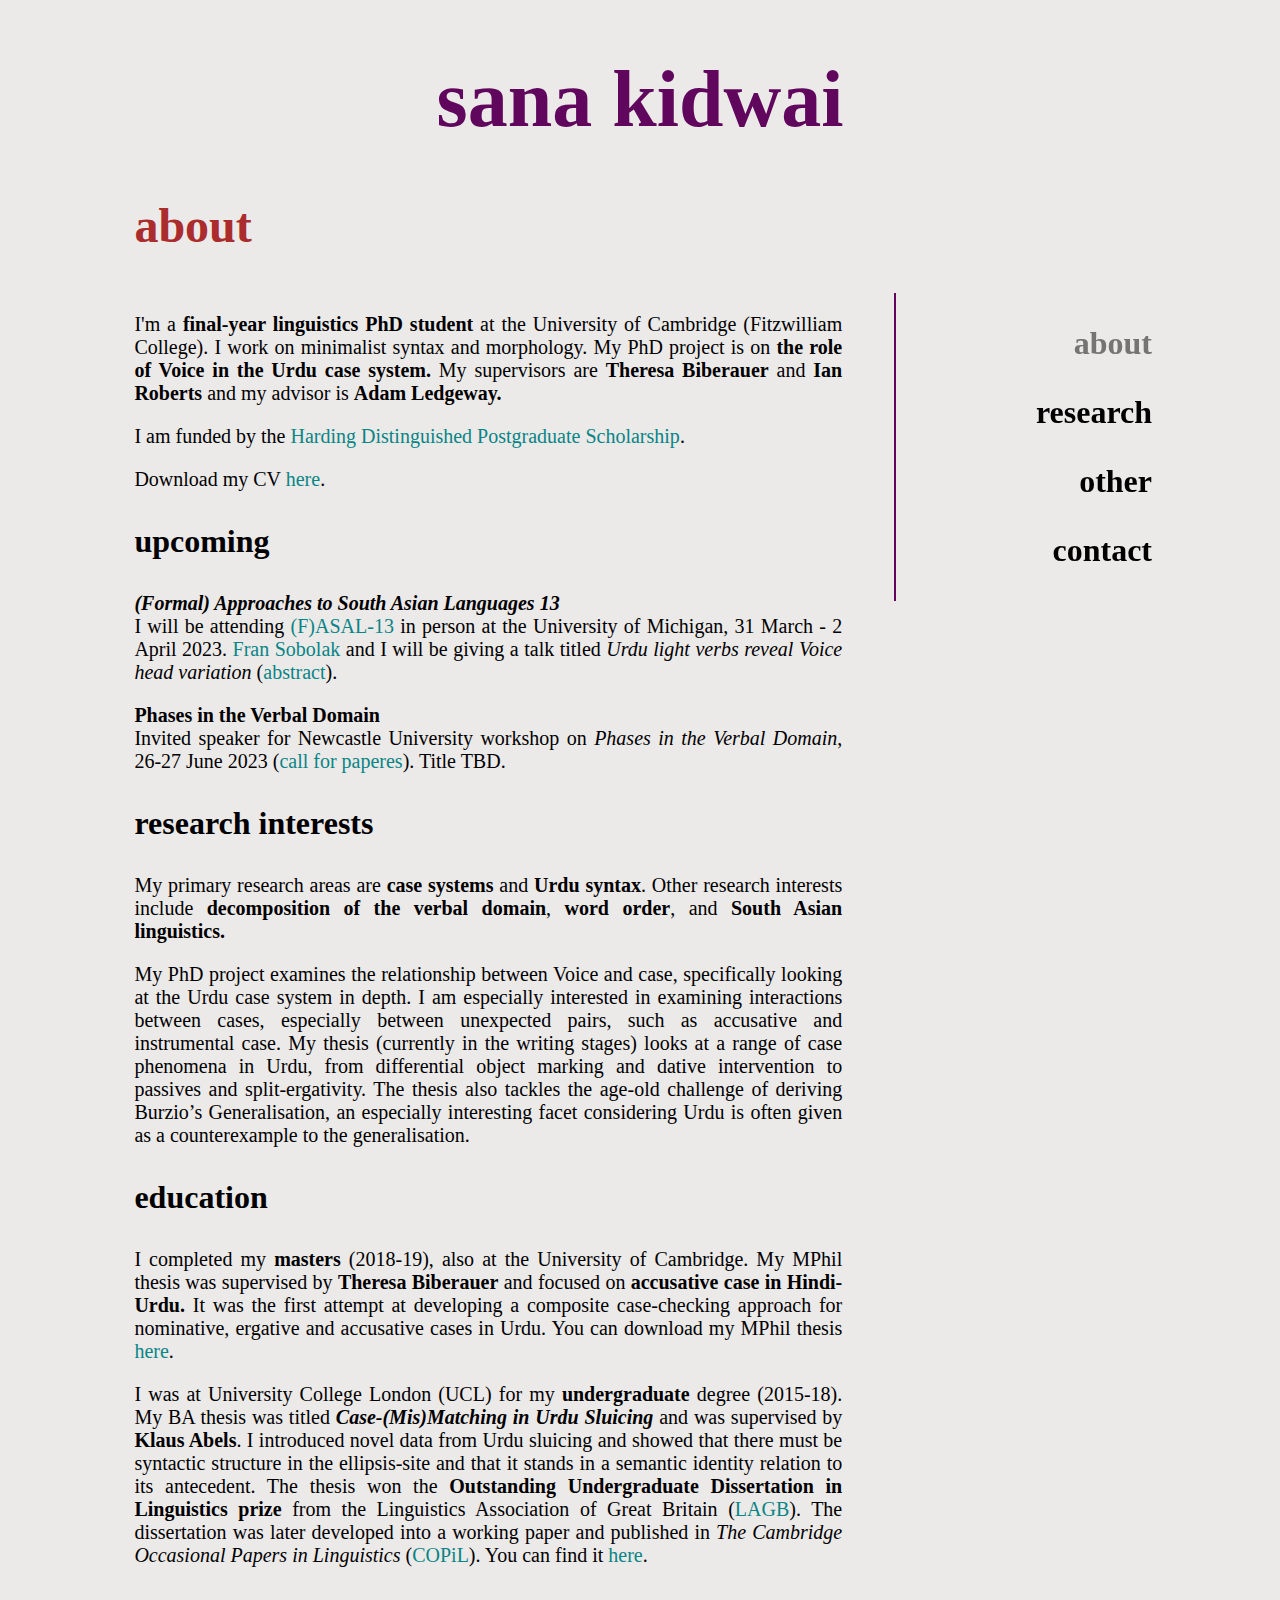
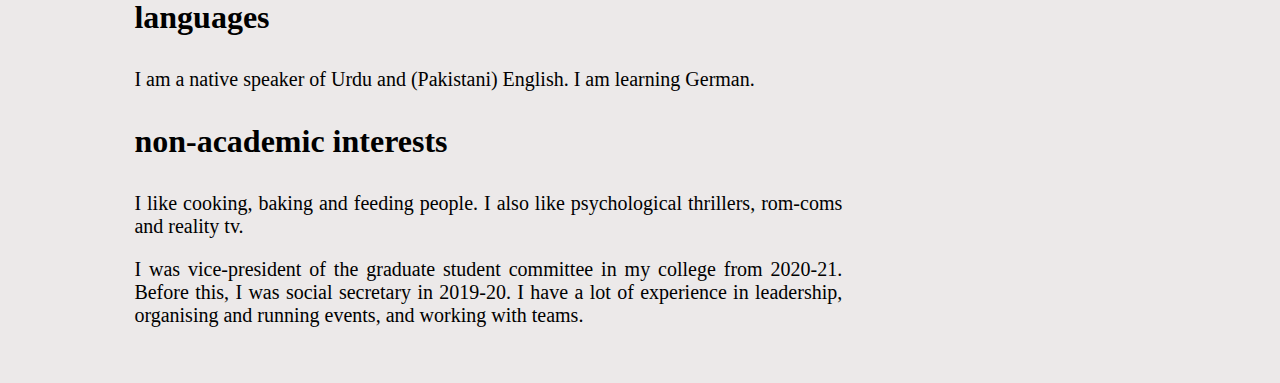
==== about.html @ cfe11813 "Update about.html" ====
<!DOCTYPE html>

<html>

<head>

    <title> sana kidwai </title>
    
    <link rel="stylesheet" href="skidwai.css">
    
    <meta name="description" content="Personal website of Sana Kidwai">
    <meta name="keywords" content="HTML, CSS, JavaScript">
    <meta name="author" content="Sana Kidwai">
    
    <meta name="viewport" content="width=device-width, initial-scale=1.0">
    
</head>
    
<body>

    <div id = header>
        <h1> <a href = "index.html" id = "home"> sana kidwai </a> </h1>
    </div>
    
    <div id = body>
        
        <h2> about </h2>
        
    <!-- main text -->
    <div id = main-text>
        
        <p> I'm a <b>final-year linguistics PhD student</b> at the University of Cambridge (Fitzwilliam College). I work on minimalist syntax and morphology. My PhD project is on <b>the role of Voice in the Urdu case system.</b> My supervisors are <b>Theresa Biberauer</b> and <b>Ian Roberts</b> and my advisor is <b>Adam Ledgeway.</b> </p>
        
        <p> I am funded by the <a href = "https://www.hardingscholars.fund.cam.ac.uk/sana-kidwai-2019-cohort" class = highlighted-link target = "_blank"> Harding Distinguished Postgraduate Scholarship</a>. </p>
        
        <p> Download my CV <a href = "https://www.dropbox.com/s/keftcfqgj2usd6i/CV.pdf?dl=0" class = highlighted-link target = "_blank">here</a>. </p>
        
        <h3> upcoming </h3>
        
        <p> <b><i>(Formal) Approaches to South Asian Languages 13</i></b><br>
        I will be attending <a href = "https://sites.google.com/umich.edu/fasal-13/home?authuser=0"class = highlighted-link target = "_blank">(F)ASAL-13</a> in person at the University of Michigan, 31 March - 2 April 2023. <a href = "https://sites.google.com/cornell.edu/fesobolak/home" class = highlighted-link target = "_blank">Fran Sobolak</a> and I will be giving a talk titled <i>Urdu light verbs reveal Voice head variation</i> (<a href="https://osf.io/whe4b" class = highlighted-link target = "_blank">abstract</a>).
        </p>
        
        <p> <b>Phases in the Verbal Domain</b><br>
        Invited speaker for Newcastle University workshop on <i>Phases in the Verbal Domain</i>, 26-27 June 2023 (<a href = "https://www.lagb.org.uk/forum/13121004" class = highlighted-link target = "_blank">call for paperes</a>). Title TBD.
        </p>
        
        <h3> research interests </h3>
        
        <p> My primary research areas are <b>case systems</b> and <b>Urdu syntax</b>. Other research interests include <b>decomposition of the verbal domain</b>, <b>word order</b>, and <b>South Asian linguistics.</b> </p>
        
        <!--
        <p> My <b>PhD project</b> aims to provide a comprehensive analysis of the Urdu case system under a minimalist framework, in particular, focusing on the differences between Hindi and Urdu which have gone largely undiscussed in the literature. The main intuition is that case features (e.g. nominative, accusative) are not opaque, but rather are formed of bundles of sub-features (e.g. &plusmn;finite, &plusmn;definite) which are checked by functional heads (e.g. T, v). Manipulating the sub-features allows us to capture similarities in the behaviour of nominals with different case forms and differences between the behaviour of nominals with the same case forms. </p>
        -->
        
        <!--
        <p> I work on the Urdu case system under a minimalist framework. The driving intuition behind my <b>PhD project</b> is that case labels, such as 'nominative', 'accusative', and so on, do not refer to completely homogenous groups, even within a single language. This picks up on the observation that each case in Urdu has multiple uses. Two main research questions emerge: (1) What are the differences between multiple uses of a single case? (2) What are the similarities between multiple uses of a single case? The first goal of this project is to provide a cohesive account of case assignment in Urdu. This project takes into consideration a wide range of constructions that are generally studied independently of each other. Taking the interaction between such phenomena into account means that analyses of individual constructions require critical evaluation and potential rework. The second goal of this project is to make contributions to case theory more generally. The detailed analysis of the complex Urdu system will provide insight into case assignment processes (Agree-based vs. dependent case), as well as insights into other current debates in case research, such as the relationship between case and agreement, and the place of case in the grammar. </p>
        -->
        
        <p> My PhD project examines the relationship between Voice and case, specifically looking at the Urdu case system in depth. I am especially interested in examining interactions between cases, especially between unexpected pairs, such as accusative and instrumental case. My thesis (currently in the writing stages) looks at a range of case phenomena in Urdu, from differential object marking and dative intervention to passives and split-ergativity. The thesis also tackles the age-old challenge of deriving Burzio’s Generalisation, an especially interesting facet considering Urdu is often given as a counterexample to the generalisation. </p>
        
        <h3> education </h3>
        
        <p> I completed my <b>masters</b> (2018-19), also at the University of Cambridge. My MPhil thesis was supervised by <b>Theresa Biberauer</b> and focused on <b>accusative case in Hindi-Urdu.</b> It was the first attempt at developing a composite case-checking approach for nominative, ergative and accusative cases in Urdu. You can download my MPhil thesis <a href="https://www.dropbox.com/s/a56mux8cpuk65sy/Kidwai_MPhil_2019.pdf?dl=0" class = highlighted-link target = "_blank">here</a>. </p>
        
        <p> I was at University College London (UCL) for my <b>undergraduate</b> degree (2015-18). My BA thesis was titled <b><i>Case-(Mis)Matching in Urdu Sluicing</i></b> and was supervised by <b>Klaus Abels</b>. I introduced novel data from Urdu sluicing and showed that there must be syntactic structure in the ellipsis-site and that it stands in a semantic identity relation to its antecedent. The thesis won the <b>Outstanding Undergraduate Dissertation in Linguistics prize</b> from the Linguistics Association of Great Britain (<a href = "http://www.lagb.org.uk/oudil" class = highlighted-link target = "_blank">LAGB</a>). The dissertation was later developed into a working paper and published in <i>The Cambridge Occasional Papers in Linguistics</i> (<a href = "https://www.mmll.cam.ac.uk/cambridge-occasional-papers-linguistics" class = highlighted-link target = "_blank">COPiL</a>). You can find it <a href = "https://www.mmll.cam.ac.uk/files/copil_12_3_kidwai.pdf" class = highlighted-link target = "_blank">here</a>. </p>
        
        <h3> languages </h3>
        
        <p> I am a native speaker of Urdu and (Pakistani) English. I am learning German. </p>
        
        <h3> non-academic interests </h3>
        
        <p> I like cooking, baking and feeding people. I also like psychological thrillers, rom-coms and reality tv. </p>
        
        <p> I was vice-president of the graduate student committee in my college from 2020-21. Before this, I was social secretary in 2019-20. I have a lot of experience in leadership, organising and running events, and working with teams. </p>
        
        <br>
        <br>

    </div>
        
    <!-- menu -->
    <div id = right-menu>
        <h5 class = current> about </h5>
        <h5> <a href = "research.html" class = "menu"> research </a> </h5>
        <h5> <a href = "other.html" class = "menu"> other </a> </h5>
        <h5> <a href = "contact.html" class = "menu"> contact </a> </h5>
    </div>
        
    </div>
    
</body>

</html>
---- skidwai.css ----
body {
    background-color: #ECE9E9;
}

p {
    font-size: 1.25em;
    color: #000000;
}

table {
    width: 100%;
    font-size: 1.25em;
}

td {
    vertical-align: top;
    padding-bottom: 2%;
}

.table-column {
    width: 150px;
}

/* Headings */

h1 { /* Website title */
    font-size: 5em;
    color: #60065D;
}

h2 { /* Page title */
    font-size: 3em;
    color: #AB2C2C;
}

h3 { /* Page subtitles */
    font-size: 2em;
    color: #000000;
}

h4 { /* Center menu */
    font-size: 3em;
    color: #000000;
}

h5 { /* Right menu */
    font-size: 2em;
    color: #000000;
    margin-top: 1em;
    margin-bottom: 1em;
}

h6 { /* Right menu */
    font-size: 1.5em;
    color: #a6a4a4;
    margin-top: -1em;
    margin-bottom: 1em;
}

/* Links */

a {
    text-decoration: none;
    font-size: inherit;
    color: inherit;
}

.menu:hover {
    text-decoration: none;
    color: #AB2C2C;
}

.current {
    color: #757373;
}

.highlighted-link {
    color: #088585;
}

#home:hover {
    text-decoration: none;
    color: #088585;
}

/* Divs */

#header {
    height: auto;
    text-align: center;
}

#center-menu {
    height: auto;
    text-align: center;
}

#body {
    margin: 0 10%;
}

#main-text {
    float: left;
    width: 70%;
    text-align: justify;
}

#right-menu {
    /* float: right; */
    width: 20%;
    text-align: right;
    border-left: 2px solid #60065D;
    position: fixed;
    right: 10%;
}

#address {
    float: left;
    width: 50%;
    text-align: justify;
}

#myimage {
    float: left;
    width: 50%;
}

img {
    max-width: 70%;
    height: auto;
    border-radius: 5%;
}

@media screen and (max-width: 600px) {
    #main-text {
        width: 100%;
    }
    #right-menu {
        width: 100%;
        text-align: center;
        border: none;
    }
    #address {
        width: 100%;
    }
    #myimage {
        width: 100%;
    }
}
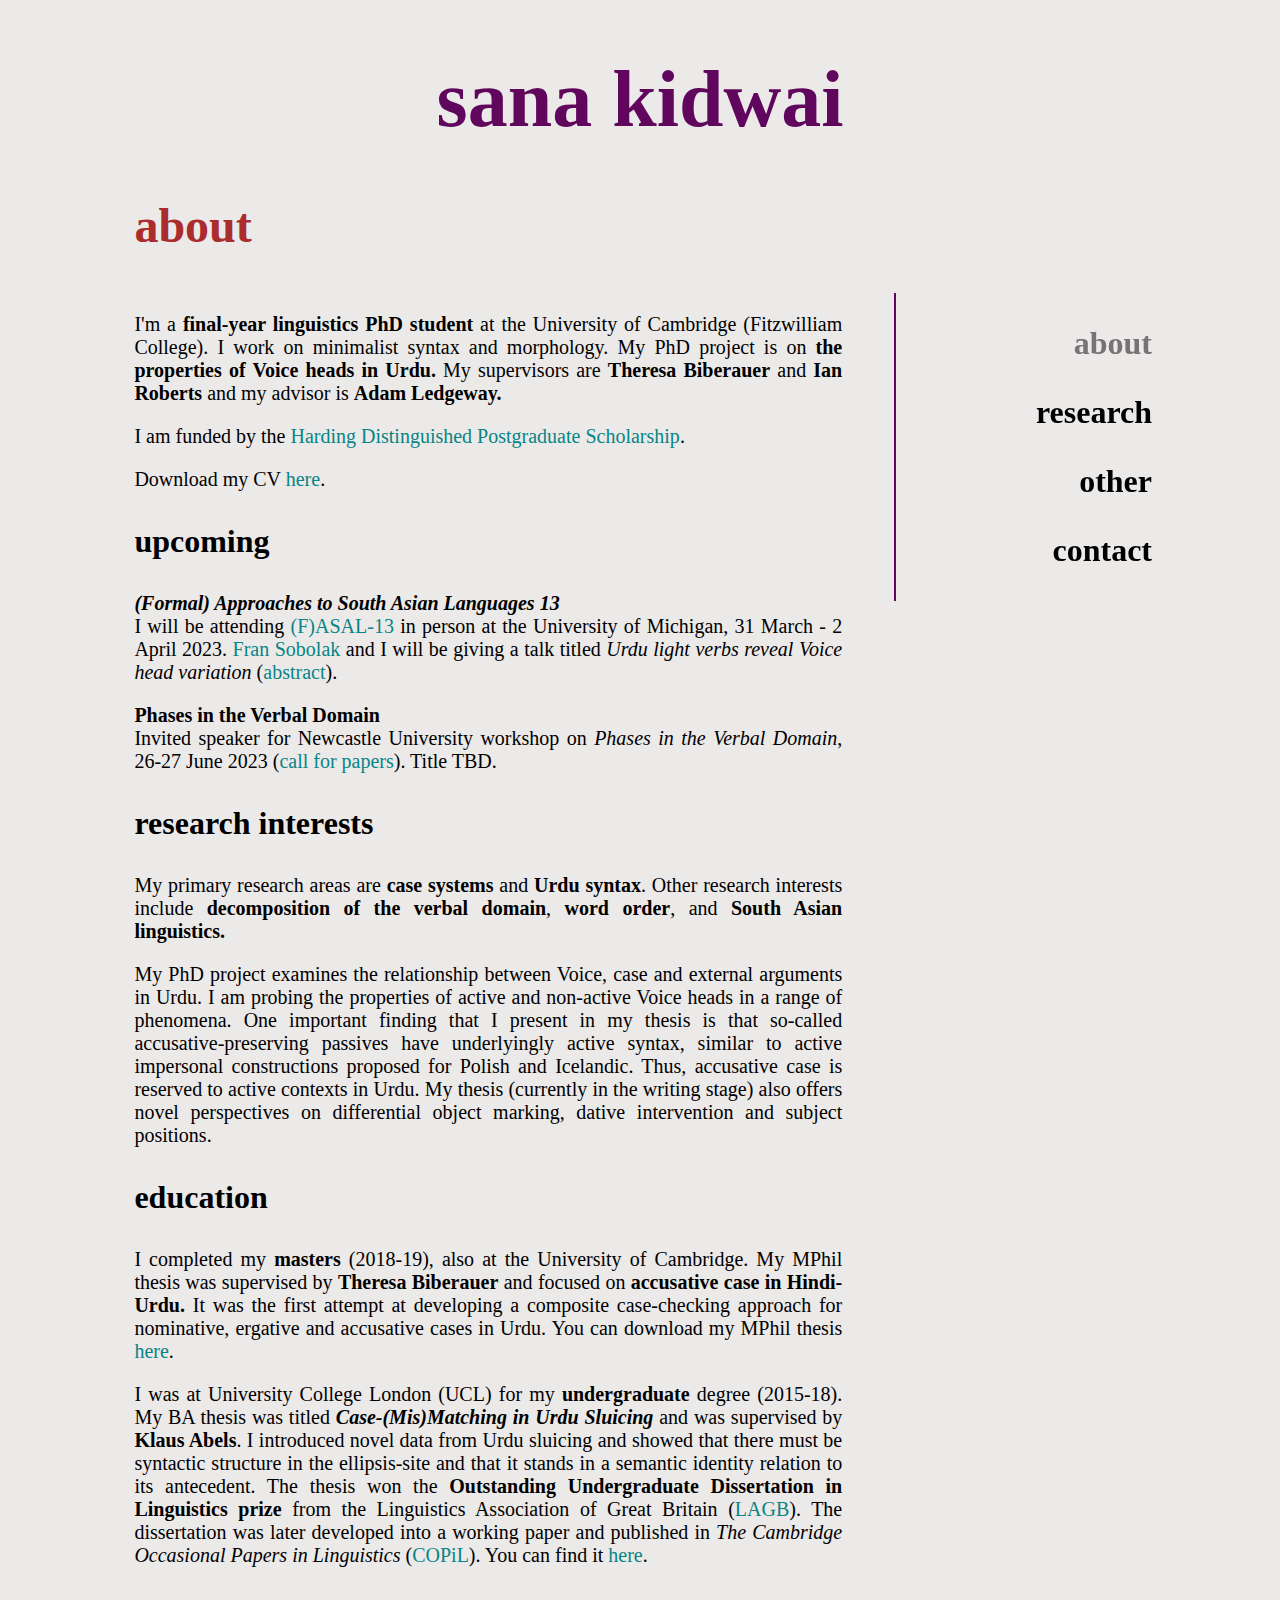
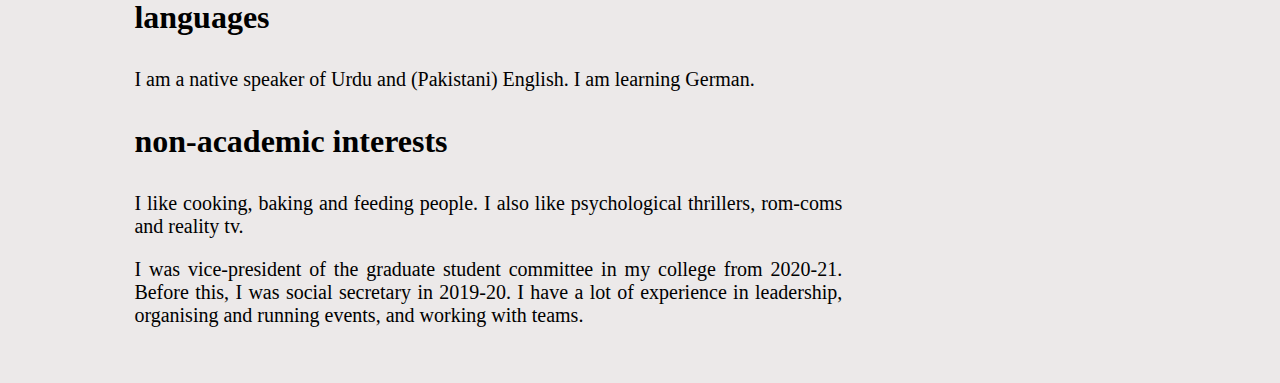
==== commit 537e0522: "Update about.html" ====
--- a/about.html
+++ b/about.html
@@ -29,7 +29,7 @@
     <!-- main text -->
     <div id = main-text>
         
-        <p> I'm a <b>final-year linguistics PhD student</b> at the University of Cambridge (Fitzwilliam College). I work on minimalist syntax and morphology. My PhD project is on <b>the role of Voice in the Urdu case system.</b> My supervisors are <b>Theresa Biberauer</b> and <b>Ian Roberts</b> and my advisor is <b>Adam Ledgeway.</b> </p>
+        <p> I'm a <b>final-year linguistics PhD student</b> at the University of Cambridge (Fitzwilliam College). I work on minimalist syntax and morphology. My PhD project is on <b>the properties of Voice heads in Urdu.</b> My supervisors are <b>Theresa Biberauer</b> and <b>Ian Roberts</b> and my advisor is <b>Adam Ledgeway.</b> </p>
         
         <p> I am funded by the <a href = "https://www.hardingscholars.fund.cam.ac.uk/sana-kidwai-2019-cohort" class = highlighted-link target = "_blank"> Harding Distinguished Postgraduate Scholarship</a>. </p>
         
@@ -42,7 +42,7 @@
         </p>
         
         <p> <b>Phases in the Verbal Domain</b><br>
-        Invited speaker for Newcastle University workshop on <i>Phases in the Verbal Domain</i>, 26-27 June 2023 (<a href = "https://www.lagb.org.uk/forum/13121004" class = highlighted-link target = "_blank">call for paperes</a>). Title TBD.
+        Invited speaker for Newcastle University workshop on <i>Phases in the Verbal Domain</i>, 26-27 June 2023 (<a href = "https://www.lagb.org.uk/forum/13121004" class = highlighted-link target = "_blank">call for papers</a>). Title TBD.
         </p>
         
         <h3> research interests </h3>
@@ -57,7 +57,8 @@
         <p> I work on the Urdu case system under a minimalist framework. The driving intuition behind my <b>PhD project</b> is that case labels, such as 'nominative', 'accusative', and so on, do not refer to completely homogenous groups, even within a single language. This picks up on the observation that each case in Urdu has multiple uses. Two main research questions emerge: (1) What are the differences between multiple uses of a single case? (2) What are the similarities between multiple uses of a single case? The first goal of this project is to provide a cohesive account of case assignment in Urdu. This project takes into consideration a wide range of constructions that are generally studied independently of each other. Taking the interaction between such phenomena into account means that analyses of individual constructions require critical evaluation and potential rework. The second goal of this project is to make contributions to case theory more generally. The detailed analysis of the complex Urdu system will provide insight into case assignment processes (Agree-based vs. dependent case), as well as insights into other current debates in case research, such as the relationship between case and agreement, and the place of case in the grammar. </p>
         -->
         
-        <p> My PhD project examines the relationship between Voice and case, specifically looking at the Urdu case system in depth. I am especially interested in examining interactions between cases, especially between unexpected pairs, such as accusative and instrumental case. My thesis (currently in the writing stages) looks at a range of case phenomena in Urdu, from differential object marking and dative intervention to passives and split-ergativity. The thesis also tackles the age-old challenge of deriving Burzio’s Generalisation, an especially interesting facet considering Urdu is often given as a counterexample to the generalisation. </p>
+        <p> My PhD project examines the relationship between Voice, case and external arguments in Urdu. I am probing the properties of active and non-active Voice heads in a range of phenomena. One important finding that I present in my thesis is that so-called accusative-preserving passives have underlyingly active syntax, similar to active impersonal constructions proposed for Polish and Icelandic. Thus, accusative case is reserved to active contexts in Urdu. My thesis (currently in the writing stage) also offers novel perspectives on differential object marking, dative intervention and subject positions. 
+        </p>
         
         <h3> education </h3>
         
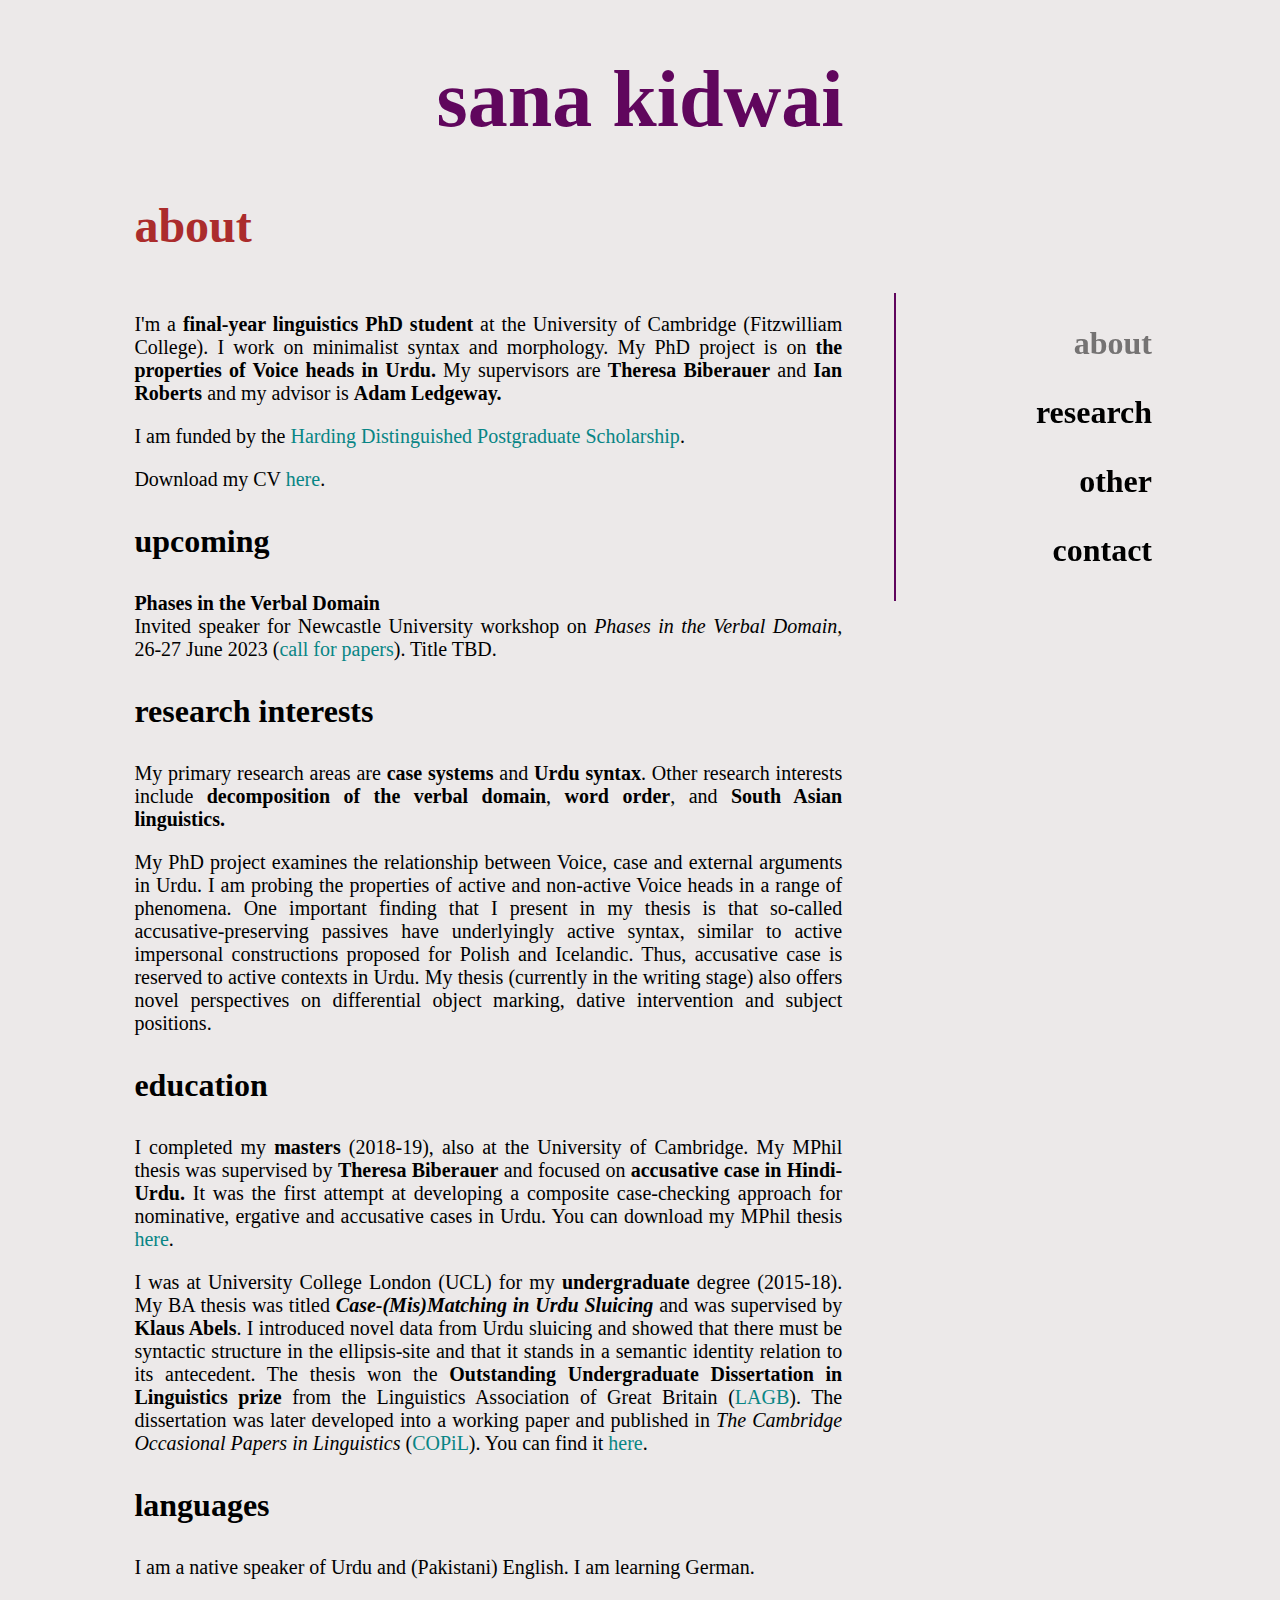
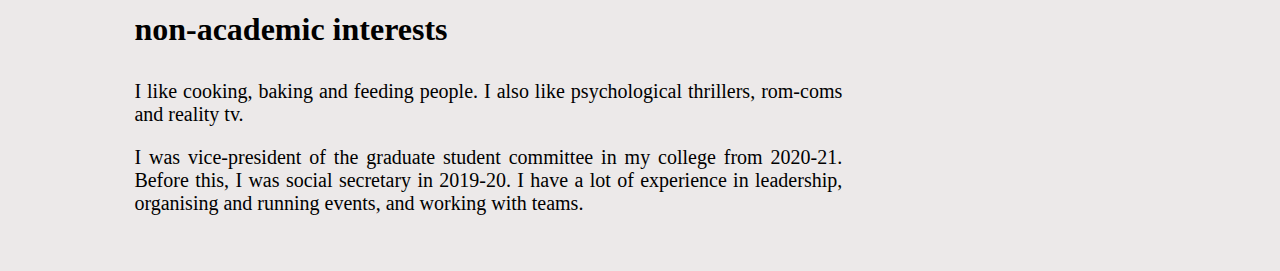
==== commit 384bb042: "Update about.html" ====
--- a/about.html
+++ b/about.html
@@ -36,10 +36,6 @@
         <p> Download my CV <a href = "https://www.dropbox.com/s/keftcfqgj2usd6i/CV.pdf?dl=0" class = highlighted-link target = "_blank">here</a>. </p>
         
         <h3> upcoming </h3>
-        
-        <p> <b><i>(Formal) Approaches to South Asian Languages 13</i></b><br>
-        I will be attending <a href = "https://sites.google.com/umich.edu/fasal-13/home?authuser=0"class = highlighted-link target = "_blank">(F)ASAL-13</a> in person at the University of Michigan, 31 March - 2 April 2023. <a href = "https://sites.google.com/cornell.edu/fesobolak/home" class = highlighted-link target = "_blank">Fran Sobolak</a> and I will be giving a talk titled <i>Urdu light verbs reveal Voice head variation</i> (<a href="https://osf.io/whe4b" class = highlighted-link target = "_blank">abstract</a>).
-        </p>
         
         <p> <b>Phases in the Verbal Domain</b><br>
         Invited speaker for Newcastle University workshop on <i>Phases in the Verbal Domain</i>, 26-27 June 2023 (<a href = "https://www.lagb.org.uk/forum/13121004" class = highlighted-link target = "_blank">call for papers</a>). Title TBD.
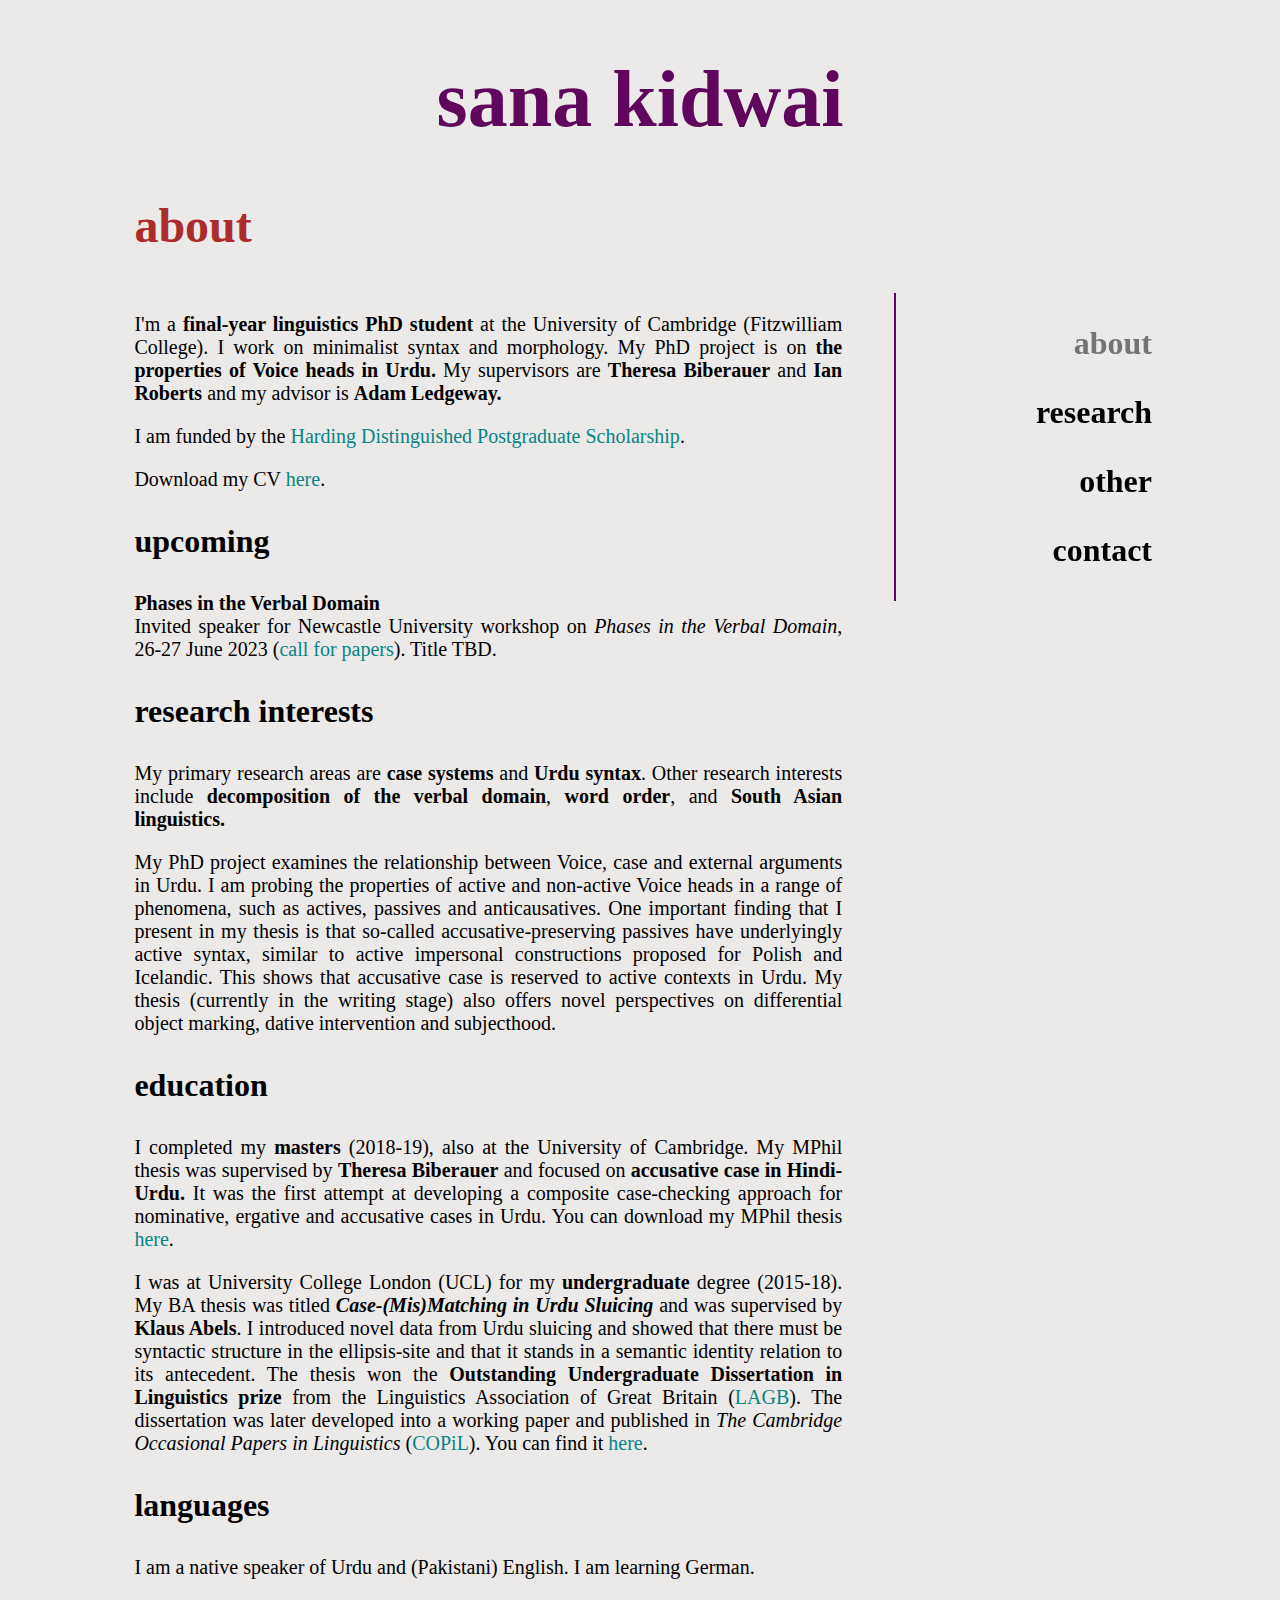
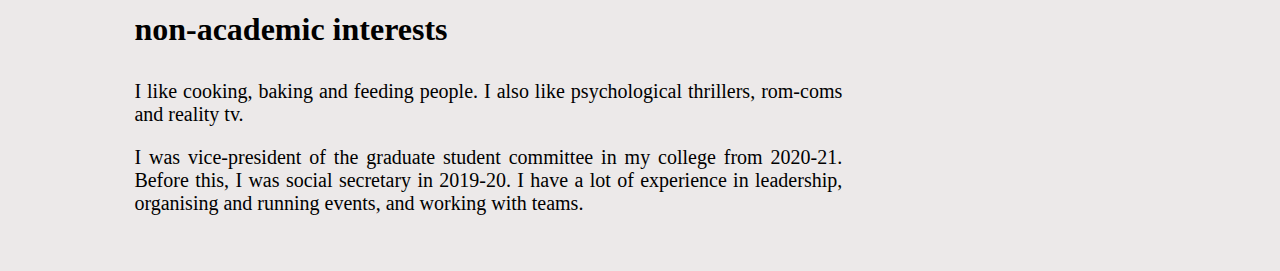
==== commit 72f41d98: "Update about.html" ====
--- a/about.html
+++ b/about.html
@@ -15,6 +15,16 @@
     <meta name="viewport" content="width=device-width, initial-scale=1.0">
     
 </head>
+    
+<!-- Google tag (gtag.js) -->
+<script async src="https://www.googletagmanager.com/gtag/js?id=G-1NJKDWY0CL"></script>
+<script>
+  window.dataLayer = window.dataLayer || [];
+  function gtag(){dataLayer.push(arguments);}
+  gtag('js', new Date());
+
+  gtag('config', 'G-1NJKDWY0CL');
+</script>
     
 <body>
 
@@ -53,7 +63,7 @@
         <p> I work on the Urdu case system under a minimalist framework. The driving intuition behind my <b>PhD project</b> is that case labels, such as 'nominative', 'accusative', and so on, do not refer to completely homogenous groups, even within a single language. This picks up on the observation that each case in Urdu has multiple uses. Two main research questions emerge: (1) What are the differences between multiple uses of a single case? (2) What are the similarities between multiple uses of a single case? The first goal of this project is to provide a cohesive account of case assignment in Urdu. This project takes into consideration a wide range of constructions that are generally studied independently of each other. Taking the interaction between such phenomena into account means that analyses of individual constructions require critical evaluation and potential rework. The second goal of this project is to make contributions to case theory more generally. The detailed analysis of the complex Urdu system will provide insight into case assignment processes (Agree-based vs. dependent case), as well as insights into other current debates in case research, such as the relationship between case and agreement, and the place of case in the grammar. </p>
         -->
         
-        <p> My PhD project examines the relationship between Voice, case and external arguments in Urdu. I am probing the properties of active and non-active Voice heads in a range of phenomena. One important finding that I present in my thesis is that so-called accusative-preserving passives have underlyingly active syntax, similar to active impersonal constructions proposed for Polish and Icelandic. Thus, accusative case is reserved to active contexts in Urdu. My thesis (currently in the writing stage) also offers novel perspectives on differential object marking, dative intervention and subject positions. 
+        <p> My PhD project examines the relationship between Voice, case and external arguments in Urdu. I am probing the properties of active and non-active Voice heads in a range of phenomena, such as actives, passives and anticausatives. One important finding that I present in my thesis is that so-called accusative-preserving passives have underlyingly active syntax, similar to active impersonal constructions proposed for Polish and Icelandic. This shows that accusative case is reserved to active contexts in Urdu. My thesis (currently in the writing stage) also offers novel perspectives on differential object marking, dative intervention and subjecthood. 
         </p>
         
         <h3> education </h3>
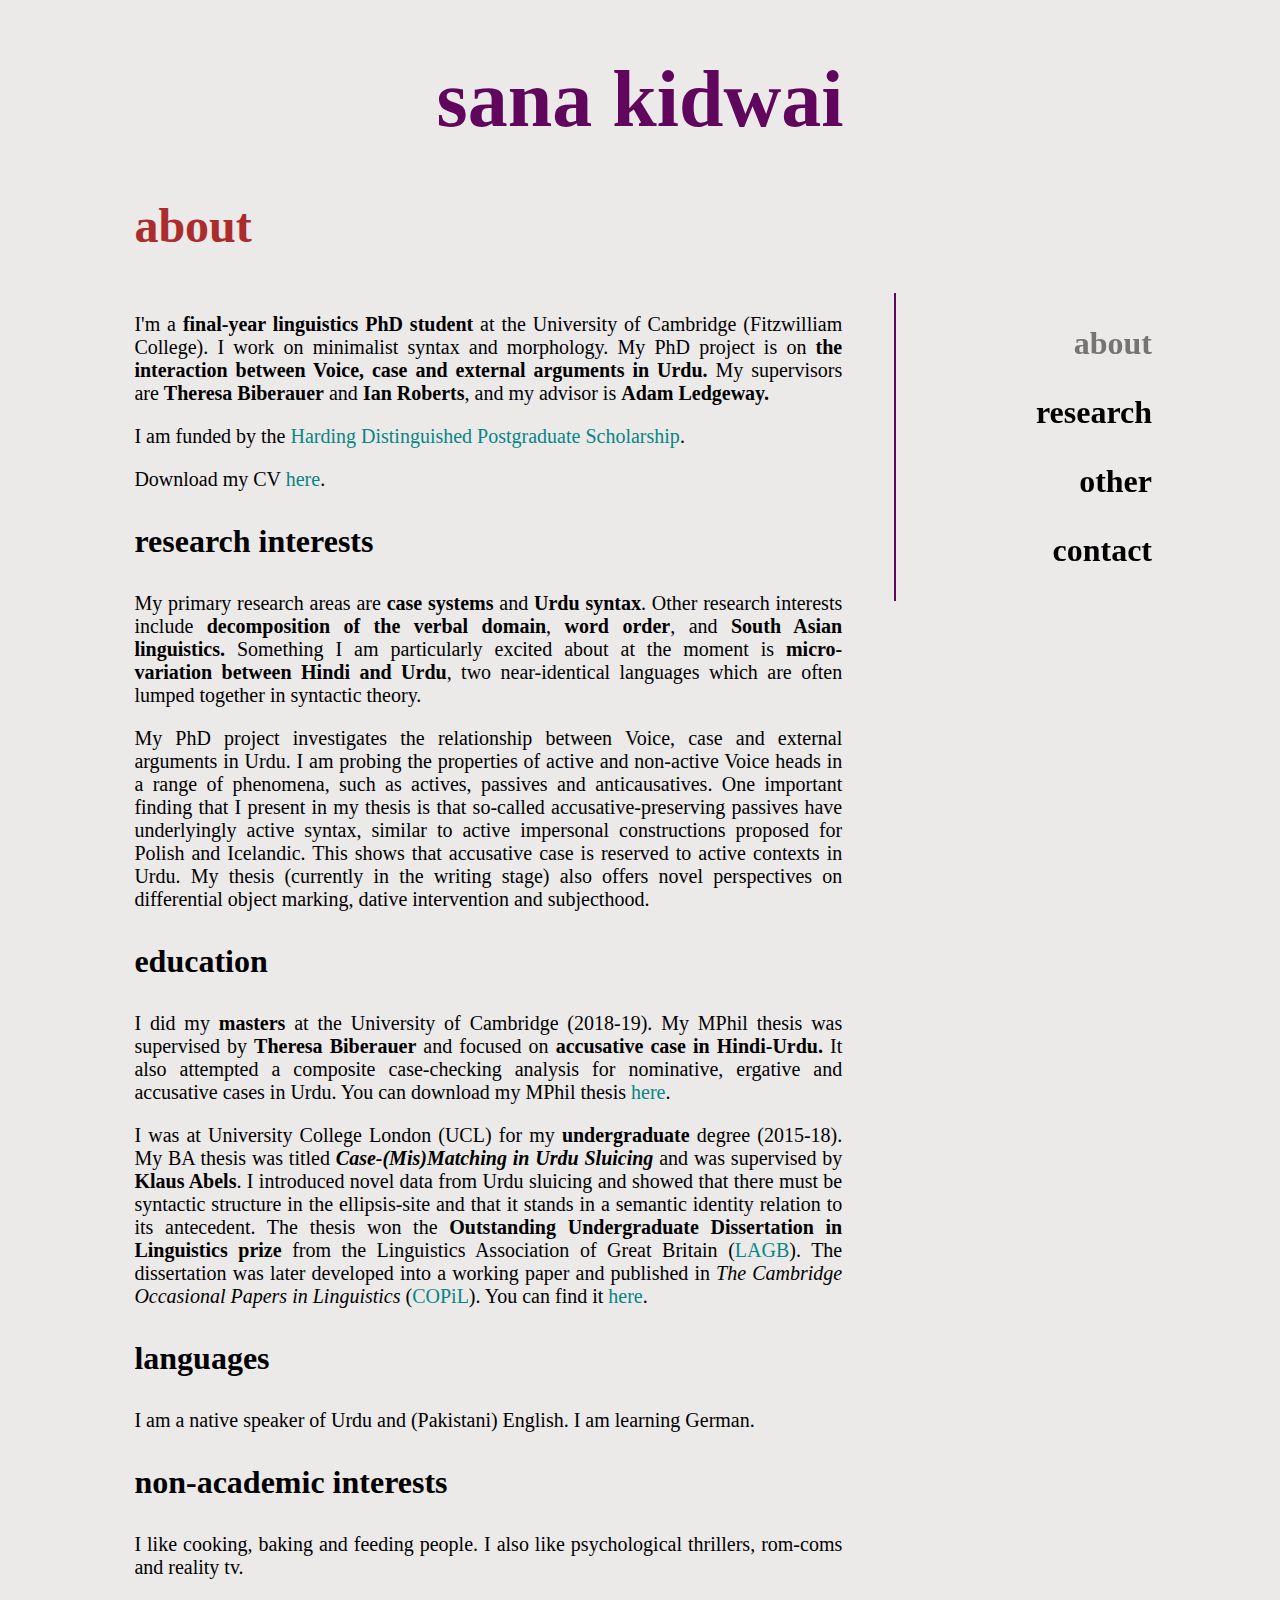
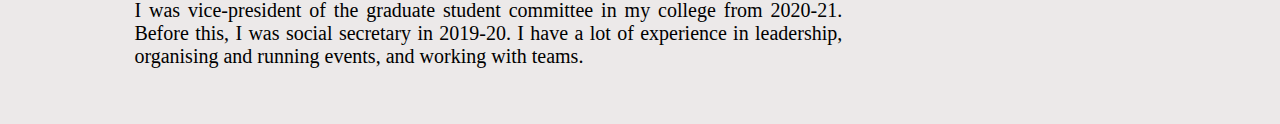
==== commit a5fc35bb: "Update about.html" ====
--- a/about.html
+++ b/about.html
@@ -39,36 +39,30 @@
     <!-- main text -->
     <div id = main-text>
         
-        <p> I'm a <b>final-year linguistics PhD student</b> at the University of Cambridge (Fitzwilliam College). I work on minimalist syntax and morphology. My PhD project is on <b>the properties of Voice heads in Urdu.</b> My supervisors are <b>Theresa Biberauer</b> and <b>Ian Roberts</b> and my advisor is <b>Adam Ledgeway.</b> </p>
+        <p> I'm a <b>final-year linguistics PhD student</b> at the University of Cambridge (Fitzwilliam College). I work on minimalist syntax and morphology. My PhD project is on <b>the interaction between Voice, case and external arguments in Urdu.</b> My supervisors are <b>Theresa Biberauer</b> and <b>Ian Roberts</b>, and my advisor is <b>Adam Ledgeway.</b> </p>
         
         <p> I am funded by the <a href = "https://www.hardingscholars.fund.cam.ac.uk/sana-kidwai-2019-cohort" class = highlighted-link target = "_blank"> Harding Distinguished Postgraduate Scholarship</a>. </p>
         
-        <p> Download my CV <a href = "https://www.dropbox.com/s/keftcfqgj2usd6i/CV.pdf?dl=0" class = highlighted-link target = "_blank">here</a>. </p>
+        <p> Download my CV <a href = "https://www.dropbox.com/scl/fi/df1wxhr1063enr76i5vdd/CV_SK2023.pdf?rlkey=ci7w8h02n214km8ky8sxh0t8h&dl=0" class = highlighted-link target = "_blank">here</a>. </p>
         
+<!--
         <h3> upcoming </h3>
         
         <p> <b>Phases in the Verbal Domain</b><br>
         Invited speaker for Newcastle University workshop on <i>Phases in the Verbal Domain</i>, 26-27 June 2023 (<a href = "https://www.lagb.org.uk/forum/13121004" class = highlighted-link target = "_blank">call for papers</a>). Title TBD.
         </p>
+-->
         
         <h3> research interests </h3>
         
-        <p> My primary research areas are <b>case systems</b> and <b>Urdu syntax</b>. Other research interests include <b>decomposition of the verbal domain</b>, <b>word order</b>, and <b>South Asian linguistics.</b> </p>
+        <p> My primary research areas are <b>case systems</b> and <b>Urdu syntax</b>. Other research interests include <b>decomposition of the verbal domain</b>, <b>word order</b>, and <b>South Asian linguistics.</b> Something I am particularly excited about at the moment is <b>micro-variation between Hindi and Urdu</b>, two near-identical languages which are often lumped together in syntactic theory.</p>
         
-        <!--
-        <p> My <b>PhD project</b> aims to provide a comprehensive analysis of the Urdu case system under a minimalist framework, in particular, focusing on the differences between Hindi and Urdu which have gone largely undiscussed in the literature. The main intuition is that case features (e.g. nominative, accusative) are not opaque, but rather are formed of bundles of sub-features (e.g. &plusmn;finite, &plusmn;definite) which are checked by functional heads (e.g. T, v). Manipulating the sub-features allows us to capture similarities in the behaviour of nominals with different case forms and differences between the behaviour of nominals with the same case forms. </p>
-        -->
-        
-        <!--
-        <p> I work on the Urdu case system under a minimalist framework. The driving intuition behind my <b>PhD project</b> is that case labels, such as 'nominative', 'accusative', and so on, do not refer to completely homogenous groups, even within a single language. This picks up on the observation that each case in Urdu has multiple uses. Two main research questions emerge: (1) What are the differences between multiple uses of a single case? (2) What are the similarities between multiple uses of a single case? The first goal of this project is to provide a cohesive account of case assignment in Urdu. This project takes into consideration a wide range of constructions that are generally studied independently of each other. Taking the interaction between such phenomena into account means that analyses of individual constructions require critical evaluation and potential rework. The second goal of this project is to make contributions to case theory more generally. The detailed analysis of the complex Urdu system will provide insight into case assignment processes (Agree-based vs. dependent case), as well as insights into other current debates in case research, such as the relationship between case and agreement, and the place of case in the grammar. </p>
-        -->
-        
-        <p> My PhD project examines the relationship between Voice, case and external arguments in Urdu. I am probing the properties of active and non-active Voice heads in a range of phenomena, such as actives, passives and anticausatives. One important finding that I present in my thesis is that so-called accusative-preserving passives have underlyingly active syntax, similar to active impersonal constructions proposed for Polish and Icelandic. This shows that accusative case is reserved to active contexts in Urdu. My thesis (currently in the writing stage) also offers novel perspectives on differential object marking, dative intervention and subjecthood. 
+        <p> My PhD project investigates the relationship between Voice, case and external arguments in Urdu. I am probing the properties of active and non-active Voice heads in a range of phenomena, such as actives, passives and anticausatives. One important finding that I present in my thesis is that so-called accusative-preserving passives have underlyingly active syntax, similar to active impersonal constructions proposed for Polish and Icelandic. This shows that accusative case is reserved to active contexts in Urdu. My thesis (currently in the writing stage) also offers novel perspectives on differential object marking, dative intervention and subjecthood. 
         </p>
         
         <h3> education </h3>
         
-        <p> I completed my <b>masters</b> (2018-19), also at the University of Cambridge. My MPhil thesis was supervised by <b>Theresa Biberauer</b> and focused on <b>accusative case in Hindi-Urdu.</b> It was the first attempt at developing a composite case-checking approach for nominative, ergative and accusative cases in Urdu. You can download my MPhil thesis <a href="https://www.dropbox.com/s/a56mux8cpuk65sy/Kidwai_MPhil_2019.pdf?dl=0" class = highlighted-link target = "_blank">here</a>. </p>
+        <p> I did my <b>masters</b> at the University of Cambridge (2018-19). My MPhil thesis was supervised by <b>Theresa Biberauer</b> and focused on <b>accusative case in Hindi-Urdu.</b> It also attempted a composite case-checking analysis for nominative, ergative and accusative cases in Urdu. You can download my MPhil thesis <a href="https://www.dropbox.com/s/a56mux8cpuk65sy/Kidwai_MPhil_2019.pdf?dl=0" class = highlighted-link target = "_blank">here</a>. </p>
         
         <p> I was at University College London (UCL) for my <b>undergraduate</b> degree (2015-18). My BA thesis was titled <b><i>Case-(Mis)Matching in Urdu Sluicing</i></b> and was supervised by <b>Klaus Abels</b>. I introduced novel data from Urdu sluicing and showed that there must be syntactic structure in the ellipsis-site and that it stands in a semantic identity relation to its antecedent. The thesis won the <b>Outstanding Undergraduate Dissertation in Linguistics prize</b> from the Linguistics Association of Great Britain (<a href = "http://www.lagb.org.uk/oudil" class = highlighted-link target = "_blank">LAGB</a>). The dissertation was later developed into a working paper and published in <i>The Cambridge Occasional Papers in Linguistics</i> (<a href = "https://www.mmll.cam.ac.uk/cambridge-occasional-papers-linguistics" class = highlighted-link target = "_blank">COPiL</a>). You can find it <a href = "https://www.mmll.cam.ac.uk/files/copil_12_3_kidwai.pdf" class = highlighted-link target = "_blank">here</a>. </p>
         
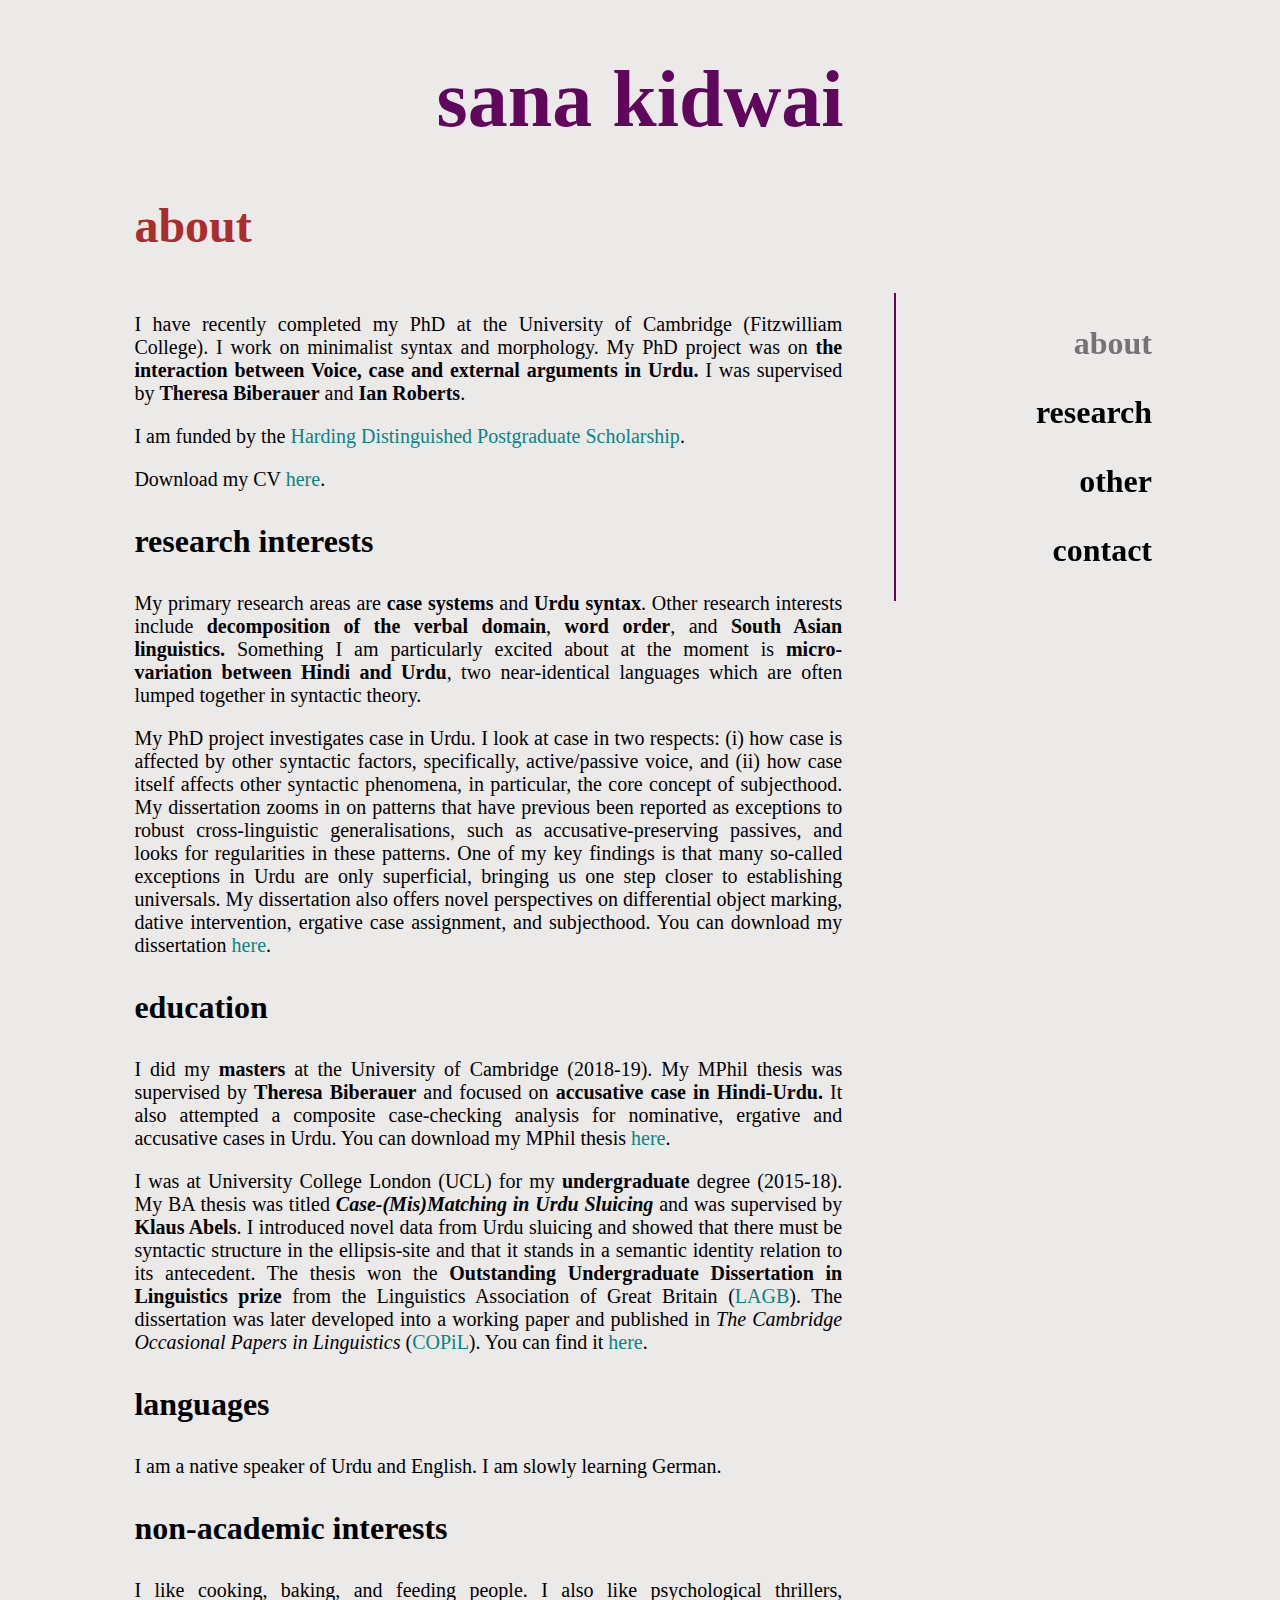
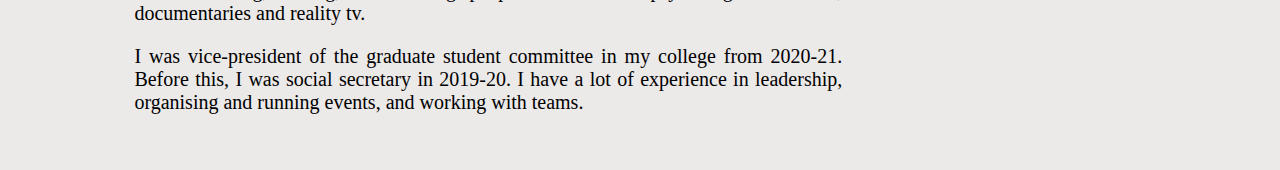
==== commit 6fd6ef47: "Update about.html" ====
--- a/about.html
+++ b/about.html
@@ -39,11 +39,11 @@
     <!-- main text -->
     <div id = main-text>
         
-        <p> I'm a <b>final-year linguistics PhD student</b> at the University of Cambridge (Fitzwilliam College). I work on minimalist syntax and morphology. My PhD project is on <b>the interaction between Voice, case and external arguments in Urdu.</b> My supervisors are <b>Theresa Biberauer</b> and <b>Ian Roberts</b>, and my advisor is <b>Adam Ledgeway.</b> </p>
+        <p> I have recently completed my PhD at the University of Cambridge (Fitzwilliam College). I work on minimalist syntax and morphology. My PhD project was on <b>the interaction between Voice, case and external arguments in Urdu.</b> I was supervised by <b>Theresa Biberauer</b> and <b>Ian Roberts</b>. </p>
         
         <p> I am funded by the <a href = "https://www.hardingscholars.fund.cam.ac.uk/sana-kidwai-2019-cohort" class = highlighted-link target = "_blank"> Harding Distinguished Postgraduate Scholarship</a>. </p>
         
-        <p> Download my CV <a href = "https://www.dropbox.com/scl/fi/df1wxhr1063enr76i5vdd/CV_SK2023.pdf?rlkey=ci7w8h02n214km8ky8sxh0t8h&dl=0" class = highlighted-link target = "_blank">here</a>. </p>
+        <p> Download my CV <a href = "https://www.dropbox.com/scl/fi/cadbwrdqnxb7xkieys058/CV_SK2024_academic.pdf?rlkey=c4vch3cmmqx4186rdybk5j12b&dl=0" class = highlighted-link target = "_blank">here</a>. </p>
         
 <!--
         <h3> upcoming </h3>
@@ -57,7 +57,7 @@
         
         <p> My primary research areas are <b>case systems</b> and <b>Urdu syntax</b>. Other research interests include <b>decomposition of the verbal domain</b>, <b>word order</b>, and <b>South Asian linguistics.</b> Something I am particularly excited about at the moment is <b>micro-variation between Hindi and Urdu</b>, two near-identical languages which are often lumped together in syntactic theory.</p>
         
-        <p> My PhD project investigates the relationship between Voice, case and external arguments in Urdu. I am probing the properties of active and non-active Voice heads in a range of phenomena, such as actives, passives and anticausatives. One important finding that I present in my thesis is that so-called accusative-preserving passives have underlyingly active syntax, similar to active impersonal constructions proposed for Polish and Icelandic. This shows that accusative case is reserved to active contexts in Urdu. My thesis (currently in the writing stage) also offers novel perspectives on differential object marking, dative intervention and subjecthood. 
+        <p> My PhD project investigates case in Urdu. I look at case in two respects: (i) how case is affected by other syntactic factors, specifically, active/passive voice, and (ii) how case itself affects other syntactic phenomena, in particular, the core concept of subjecthood. My dissertation zooms in on patterns that have previous been reported as exceptions to robust cross-linguistic generalisations, such as accusative-preserving passives, and looks for regularities in these patterns. One of my key findings is that many so-called exceptions in Urdu are only superficial, bringing us one step closer to establishing universals. My dissertation also offers novel perspectives on differential object marking, dative intervention, ergative case assignment, and subjecthood. You can download my dissertation <a href = "https://www.repository.cam.ac.uk/items/f2105d51-257c-4f1b-bf2f-aeff01285f8b" class = highlighted-link target = "_blank">here</a>.
         </p>
         
         <h3> education </h3>
@@ -68,11 +68,11 @@
         
         <h3> languages </h3>
         
-        <p> I am a native speaker of Urdu and (Pakistani) English. I am learning German. </p>
+        <p> I am a native speaker of Urdu and English. I am slowly learning German. </p>
         
         <h3> non-academic interests </h3>
         
-        <p> I like cooking, baking and feeding people. I also like psychological thrillers, rom-coms and reality tv. </p>
+        <p> I like cooking, baking, and feeding people. I also like psychological thrillers, documentaries and reality tv. </p>
         
         <p> I was vice-president of the graduate student committee in my college from 2020-21. Before this, I was social secretary in 2019-20. I have a lot of experience in leadership, organising and running events, and working with teams. </p>
         
